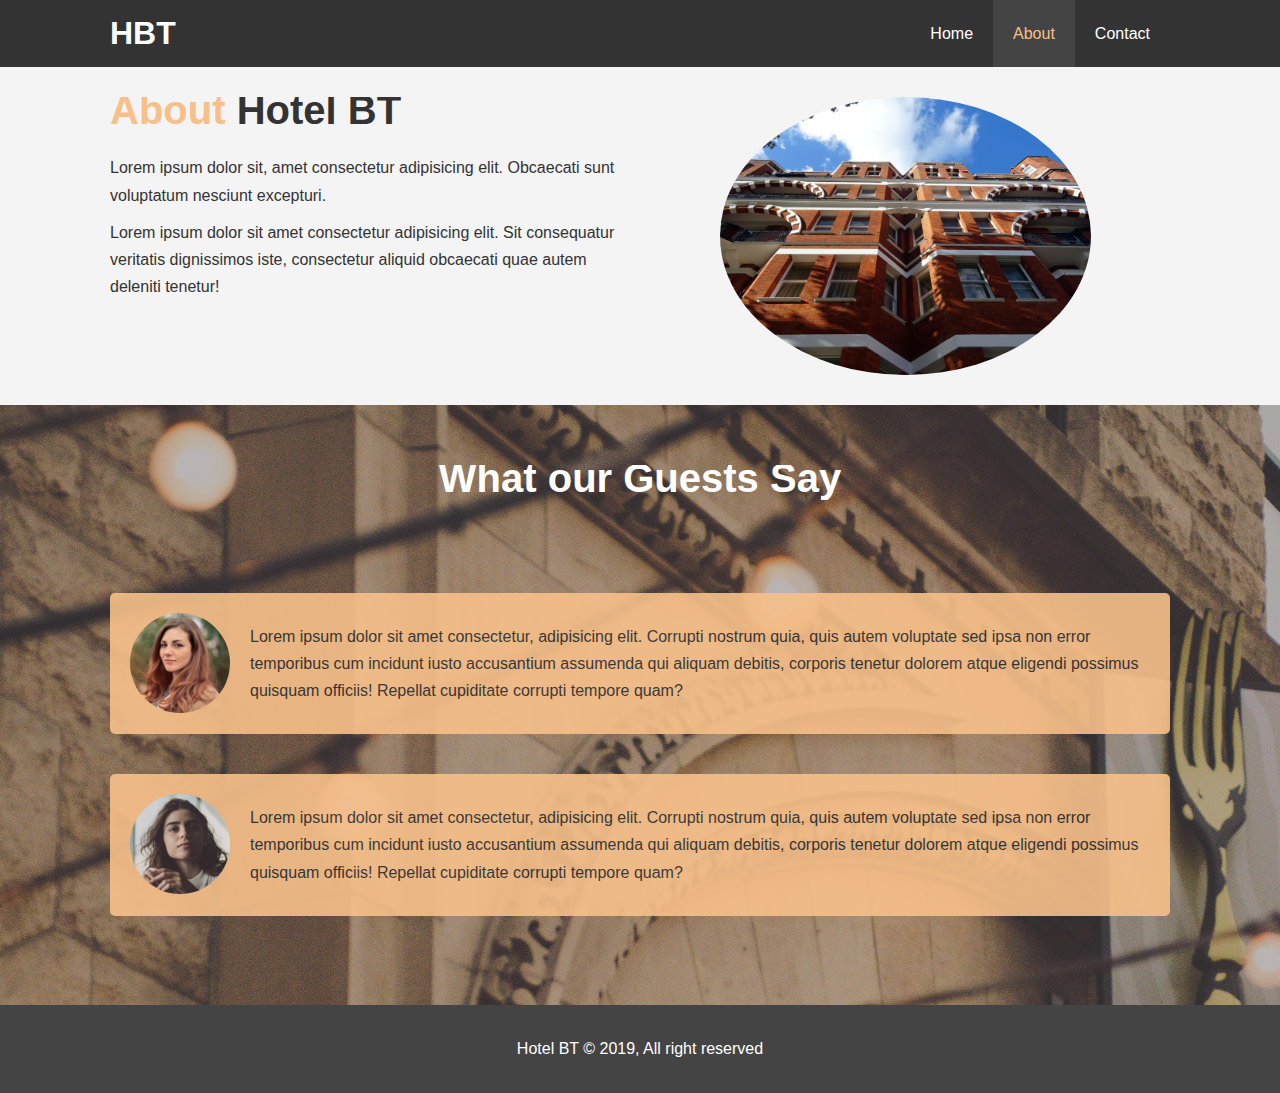
==== about.html @ 48d0f644 "first commit" ====
<!DOCTYPE html>
<html lang="en">
<head>
  <meta charset="UTF-8">
  <meta http-equiv="X-UA-Compatible" content="IE=edge">
  <meta name="viewport" content="width=device-width, initial-scale=1.0">
  <meta name="description" content="Welcome the most super cool hotel in the desert">
  <meta name="keywords" content="hotel,desert hotel, new england hotel">
  <link rel="stylesheet" href="css/style.css">
  <title>Hotel BT | About</title>     
</head>

<body>
  <header>
    <nav id="navbar">
      <div class="container">
        <h1 class="logo"><a href="index.html">HBT</a></h1>
      <ul>
        <li><a href="index.html">Home</a></li>
        <li><a class="current" href="about.html">About</a></li>
        <li><a href="contact.html">Contact</a></li>
      </ul>
      </div>   
    </nav>
  </header>  

  <section id="about-info" class="bg-light py-3">
    <div class="container">
      <div class="info-left">
        <h1 class="l-heading"><span class="text-primary">About</span> Hotel BT</h1>
        <p>Lorem ipsum dolor sit, amet consectetur adipisicing elit. Obcaecati sunt voluptatum nesciunt excepturi.</p>
        <p>Lorem ipsum dolor sit amet consectetur adipisicing elit. Sit consequatur veritatis dignissimos iste, consectetur aliquid obcaecati quae autem deleniti tenetur!</p>
      </div>
      <div class="info-right">
        <img src="./img/photo-2.jpg" alt="img-hotel">
      </div>
    </div>
  </section>

  <div class="clr"></div>

  <section id="testimonials" class="py-3">
    <div class="container">
      <h2 class="l-heading">What our Guests Say</h2>
      <div class="testimonial bg-primary">
        <img src="./img/person-1.jpg" alt="Clara">
        <p>Lorem ipsum dolor sit amet consectetur, adipisicing elit. Corrupti nostrum quia, quis autem voluptate sed ipsa non error temporibus cum incidunt iusto accusantium assumenda qui aliquam debitis, corporis tenetur dolorem atque eligendi possimus quisquam officiis! Repellat cupiditate corrupti tempore quam?</p>
      </div>
      <div class="testimonial bg-primary">
        <img src="./img/person-2.jpg" alt="Sandra">
        <p>Lorem ipsum dolor sit amet consectetur, adipisicing elit. Corrupti nostrum quia, quis autem voluptate sed ipsa non error temporibus cum incidunt iusto accusantium assumenda qui aliquam debitis, corporis tenetur dolorem atque eligendi possimus quisquam officiis! Repellat cupiditate corrupti tempore quam?</p>
      </div>
    </div>
  </section>

  <footer id="main-footer">
    <p>Hotel BT &copy; 2019, All right reserved</p>
  </footer>


</body>
</html>
---- css/style.css ----
/* Reset */
* {
  margin: 0;
  padding: 0;
  box-sizing: border-box;
}

/* Utility Classes */
.container {
  margin: auto;
  max-width: 1100px;
  overflow: auto;
  padding: 0 20px;
}

.text-primary {
  color: #f7c08a;
}

.lead {
  font-size: 20px;
}

.btn {
  display: inline-block;
  font-size: 18px;
  color:#fff;
  background: #333;
  padding: 13px 20px;
  border: none;
  cursor: pointer;
}

.btn-light {
  background: #f4f4f4;
  color: #333;
}

.btn:hover{
  background: #f7c08a;
  color:#333;
}

.bg-primary {
  background: #f7c08a;
  color: #333;
}

.bg-light {
  background: #f4f4f4;
  color: #333;
}

.bg-dark {
  background: #333;
  color: #fff;
}


.clr {
  clear: both;
}

.l-heading {
  font-size: 40px;
}

/* Padding */
/* py = padding axe Y */
.py-1 { padding: 10px 0;}
.py-2 { padding: 20px 0;}
.py-3 { padding: 30px 0;}

/* Main Styling */
html,body {
  font-family: 'Segoe UI', Tahoma, Geneva, Verdana, sans-serif;
  line-height: 1.7em;
}

a {
  color: #333;
  text-decoration: none;
}

h1, h2, h3 {
  padding-bottom: 20px;
}

p {
  margin: 10px 0;
}

/* Navbar */
#navbar {
  background-color: #333;
  color: #fff;
  overflow: auto;
}

#navbar a {
  color: #fff;
}

#navbar h1 {
  float: left;
  padding-top: 20px;
}

/* PUT ELEMENT SIDE BY SIDE */

#navbar ul {
  list-style: none;
  float: right;
}

#navbar ul li {
  float: left;
}

#navbar ul li a {
  /* Display "block" in order to add padding */
  display: block;
  padding: 20px;
  text-align: center;
}

#navbar ul li a:hover, 
#navbar ul li a.current {
  background: #444;
  color: #f7c08a;
}

/* Showcase */

#showcase {
  background: url('../img/showcase.jpg') no-repeat
  center center/cover;
  height: 600px;
}

#showcase .showcase-content {
  color: #fff;
  text-align: center;
  padding-top: 170px;
}

#showcase .showcase-content h1 {
  font-size: 60px;
  line-height: 1.2em;
  /* No need of padding already on the element styling */
}
#showcase .showcase-content p {
  padding-bottom: 20px;
  line-height: 1.7em;
}

/* Home Info */
#home-info {
  height: 400px;
}

#home-info .info-img {
  float: left;
  width: 50%;
  background: url(../img/photo-1.jpg) no-repeat;
  min-height: 100%;
}

#home-info .info-content {
  float: right;
  width: 50%;
  height: 100%;
  text-align: center;
  padding: 50px 30px; 
  overflow: hidden;
}

#home-info .info-content p {
  padding-bottom: 30px;
}

/* Features */

.box {
  float: left;
  width: 33.3%;
  padding: 50px;
  text-align: center;
}

.box i {
  margin-bottom: 10px;

}

/* About info */

#about-info .info-right {
  float: right;
  width: 50%;
  min-height: 100%;

}

#about-info .info-right img {
  display: block;
  margin: auto;
  width: 70%;
  border-radius: 50%;
}

#about-info .info-left {
  float: left;
  width: 50%;
  min-height: 100%;
}

/* Testimonials */

#testimonials {
  height: 600px;
  background: url('../img/test-bg.jpg');
  padding-top: 60px;
}

#testimonials h2 {
  color: #fff;
  text-align: center;
  padding-bottom: 100px;
}

#testimonials .testimonial {
  padding: 20px;
  margin-bottom: 40px;
  border-radius: 5px;
  opacity: 0.9;
}

#testimonials .testimonial img {
  width: 100px;
  float: left;
  margin-right: 20px;
  border-radius: 50%;

}

/* Contact Form */

#contact-form .form-group {
  margin-bottom: 20px;
}

#contact-form label {
  display: block;
  margin-bottom: 5px;
}

#contact-form input,
#contact-form textarea {
  width: 100%;
  padding: 10px;
  border: 1px #ddd solid;
}

#contact-form textarea {
  height: 200px;
}

/* FOCUS SUDO SELECTOR */

#contact-form input:focus,
#contact-form textarea:focus {
  outline: none;
  border-color: #f7c08a;
}

/* Footer */

#main-footer {
  text-align: center;
  background: #444;
  color: #fff;
  padding:20px;
}
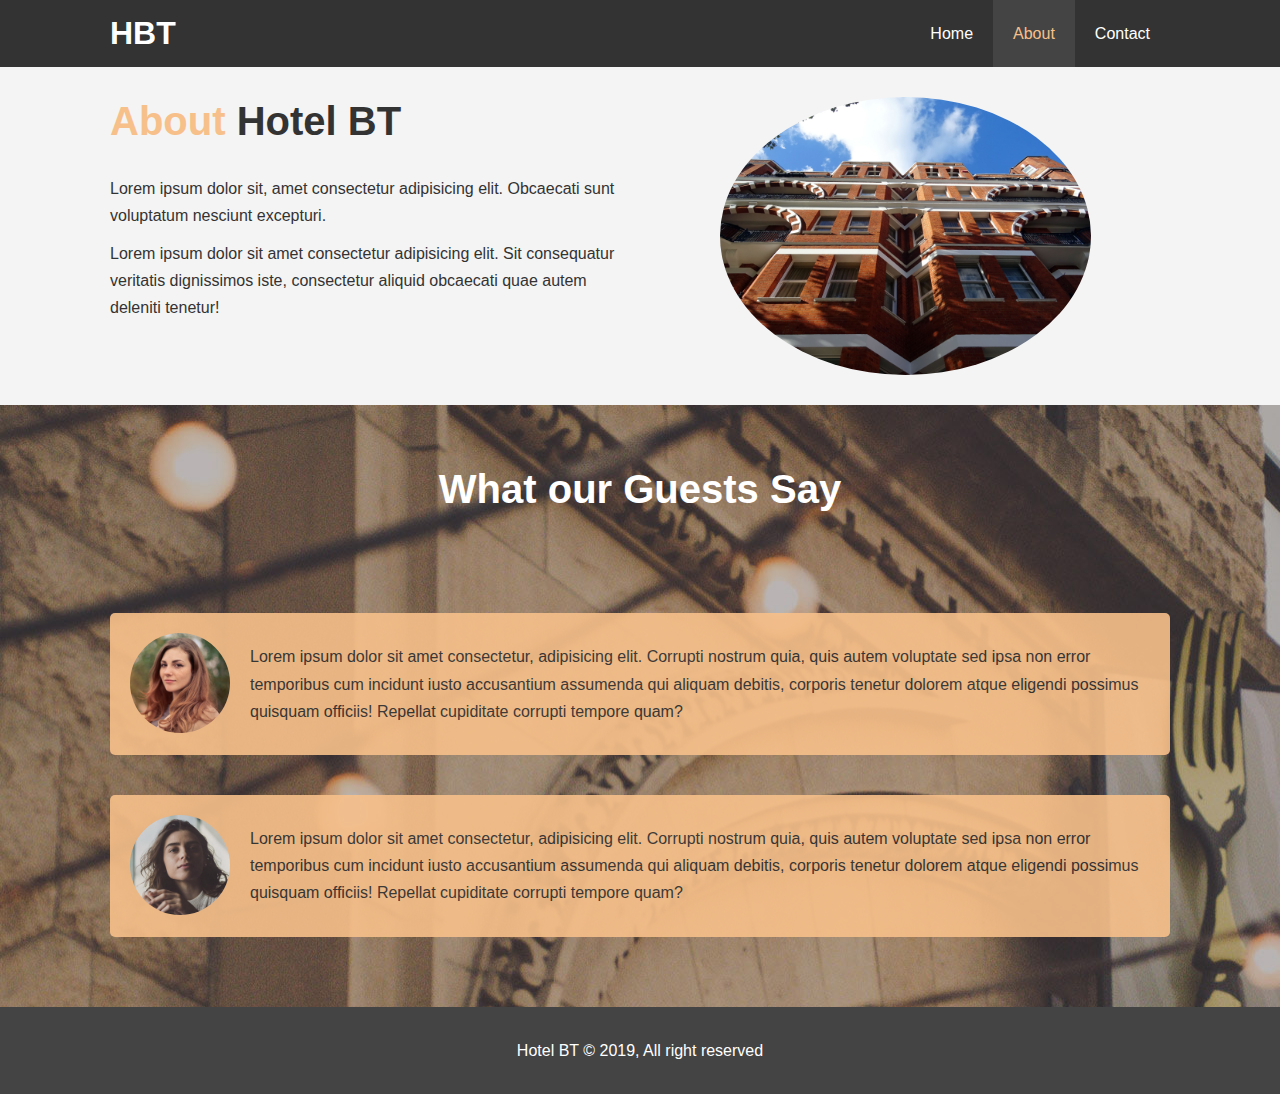
==== commit 604bcbb2: "The website is now kind of responsive" ====
--- a/about.html
+++ b/about.html
@@ -7,6 +7,7 @@
   <meta name="description" content="Welcome the most super cool hotel in the desert">
   <meta name="keywords" content="hotel,desert hotel, new england hotel">
   <link rel="stylesheet" href="css/style.css">
+  <link rel="stylesheet" media="screen and (max-width: 768px)" href="css/moblie.css">
   <title>Hotel BT | About</title>     
 </head>
 
--- a/css/style.css
+++ b/css/style.css
@@ -63,6 +63,7 @@
 
 .l-heading {
   font-size: 40px;
+  line-height: 1.2;
 }
 
 /* Padding */
@@ -156,7 +157,7 @@
 
 /* Home Info */
 #home-info {
-  height: 400px;
+  height: 450px;
 }
 
 #home-info .info-img {
@@ -218,7 +219,7 @@
 /* Testimonials */
 
 #testimonials {
-  height: 600px;
+  height: 100%;
   background: url('../img/test-bg.jpg');
   padding-top: 60px;
 }
--- a/css/moblie.css
+++ b/css/moblie.css
@@ -0,0 +1,78 @@
+#navbar .logo {
+  float: none;
+  text-align: center;
+}
+
+#navbar ul, 
+#navbar ul li {
+  float: none;
+}
+
+#navbar ul li a {
+  padding: 5px;
+  border-bottom: #444 dotted 1px;
+}
+
+#navbar ul li a:last-child {
+  margin-bottom: 15px;
+}
+
+/* Showcase */
+
+#showcase {
+  height: 100%;
+}
+
+#showcase .showcase-content {
+  padding-top: 70px;
+  padding-bottom: 50px;
+}
+
+/* Home info */
+
+#home-info {
+  height: 550px;
+}
+
+#home-info .info-img{
+  display: none;
+}
+
+#home-info .info-content {
+  float: none;
+  width: 100%;
+  padding: 120px 30px;
+}
+
+/* Boxes */
+
+.box {
+  float: none;
+  width: 100%;
+}
+
+/* About */
+
+#about-info .info-right, 
+#about-info .info-left {
+  float: none;
+  width: 100%;
+}
+
+#about-info .info-right {
+  margin-top: 30px;
+}
+
+.l-heading {
+  text-align: center;
+}
+
+/* Contact */
+
+#contact-info .box {
+  border-bottom: #444 dotted 5px;
+}
+
+#contact-info .box:last-child {
+  border-bottom: none;
+}